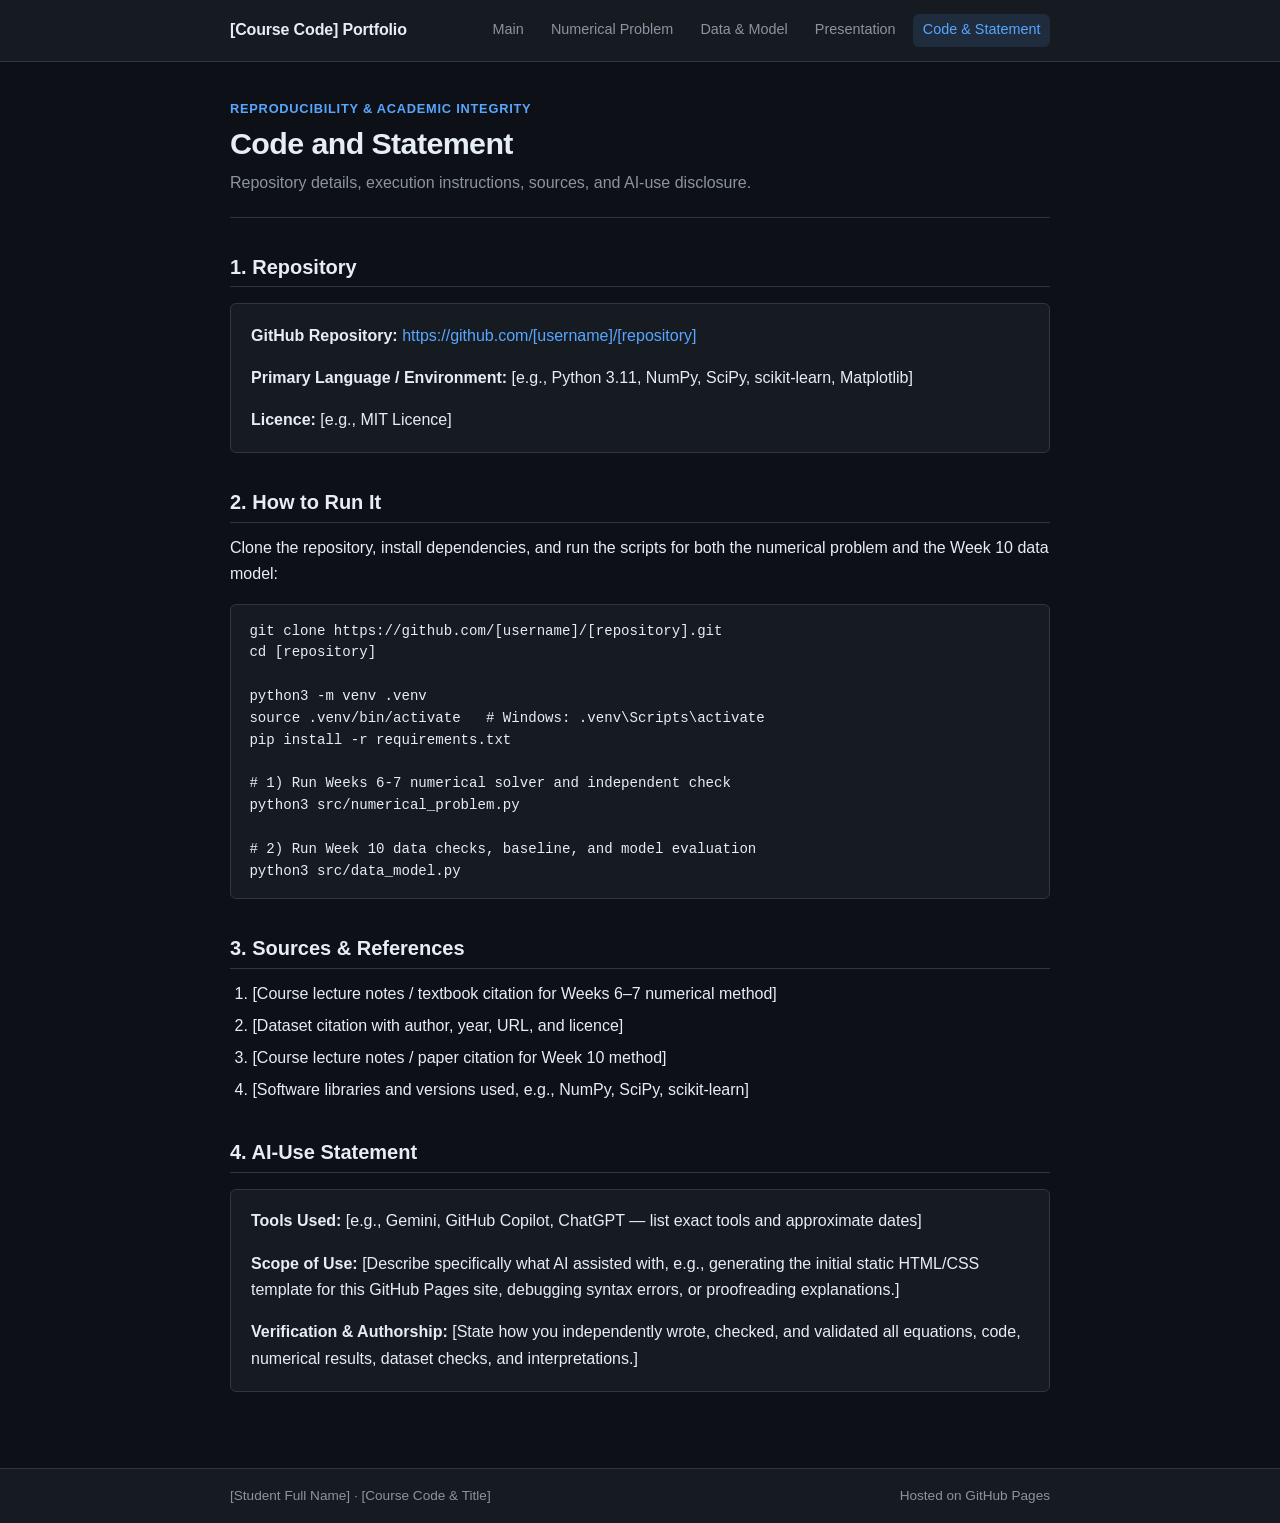
==== code-statement.html @ 6579357d "Reworked site" ====
<!DOCTYPE html>
<html lang="en">
<head>
  <meta charset="UTF-8">
  <meta name="viewport" content="width=device-width, initial-scale=1.0">
  <title>Code and Statement | Course Portfolio</title>
  <link rel="stylesheet" href="assets/css/style.css">
</head>
<body>
  <header class="site-header">
    <div class="header-inner">
      <!-- EDIT: Replace with your course code or short site title -->
      <a class="site-title" href="index.html">[Course Code] Portfolio</a>
      <nav class="site-nav" aria-label="Primary navigation">
        <a href="index.html">Main</a>
        <a href="numerical.html">Numerical Problem</a>
        <a href="data-model.html">Data &amp; Model</a>
        <a href="presentation.html">Presentation</a>
        <a href="code-statement.html" aria-current="page">Code &amp; Statement</a>
      </nav>
    </div>
  </header>

  <main>
    <section class="page-header">
      <p class="page-kicker">Reproducibility &amp; Academic Integrity</p>
      <h1>Code and Statement</h1>
      <p class="page-subtitle">Repository details, execution instructions, sources, and AI-use disclosure.</p>
    </section>

    <section aria-labelledby="repo-heading">
      <h2 id="repo-heading">1. Repository</h2>
      <div class="panel">
        <!-- EDIT: Replace with your actual GitHub repository URL -->
        <p><strong>GitHub Repository:</strong> <a href="https://github.com/[username]/[repository]" target="_blank" rel="noopener">https://github.com/[username]/[repository]</a></p>
        <p><strong>Primary Language / Environment:</strong> [e.g., Python 3.11, NumPy, SciPy, scikit-learn, Matplotlib]</p>
        <p><strong>Licence:</strong> [e.g., MIT Licence]</p>
      </div>
    </section>

    <section aria-labelledby="run-heading">
      <h2 id="run-heading">2. How to Run It</h2>
      <p>Clone the repository, install dependencies, and run the scripts for both the numerical problem and the Week 10 data model:</p>
      <!-- EDIT: Update filenames and commands to match your repository -->
      <pre><code>git clone https://github.com/[username]/[repository].git
cd [repository]

python3 -m venv .venv
source .venv/bin/activate   # Windows: .venv\Scripts\activate
pip install -r requirements.txt

# 1) Run Weeks 6-7 numerical solver and independent check
python3 src/numerical_problem.py

# 2) Run Week 10 data checks, baseline, and model evaluation
python3 src/data_model.py</code></pre>
    </section>

    <section aria-labelledby="sources-heading">
      <h2 id="sources-heading">3. Sources &amp; References</h2>
      <!-- EDIT: List all textbooks, course notes, datasets, papers, and software libraries used -->
      <ol>
        <li>[Course lecture notes / textbook citation for Weeks 6&ndash;7 numerical method]</li>
        <li>[Dataset citation with author, year, URL, and licence]</li>
        <li>[Course lecture notes / paper citation for Week 10 method]</li>
        <li>[Software libraries and versions used, e.g., NumPy, SciPy, scikit-learn]</li>
      </ol>
    </section>

    <section aria-labelledby="ai-heading">
      <h2 id="ai-heading">4. AI-Use Statement</h2>
      <!-- EDIT: Adjust this statement to accurately reflect your actual AI usage for the course -->
      <div class="panel">
        <p><strong>Tools Used:</strong> [e.g., Gemini, GitHub Copilot, ChatGPT — list exact tools and approximate dates]</p>
        <p><strong>Scope of Use:</strong> [Describe specifically what AI assisted with, e.g., generating the initial static HTML/CSS template for this GitHub Pages site, debugging syntax errors, or proofreading explanations.]</p>
        <p><strong>Verification &amp; Authorship:</strong> [State how you independently wrote, checked, and validated all equations, code, numerical results, dataset checks, and interpretations.]</p>
      </div>
    </section>
  </main>

  <footer class="site-footer">
    <div class="footer-inner">
      <!-- EDIT: Replace with your name and term -->
      <span>[Student Full Name] &middot; [Course Code &amp; Title]</span>
      <span>Hosted on GitHub Pages</span>
    </div>
  </footer>
</body>
</html>
---- assets/css/style.css ----
/* ==========================================================================
   Minimal Dark-Mode Stylesheet — University Course Static Site (GitHub Pages)
   Zero frameworks, zero build step, high-contrast WCAG AA+ dark palette.
   ========================================================================== */

:root {
  --bg: #0d1117;
  --surface: #161b22;
  --surface-alt: #1c2128;
  --border: #30363d;
  --text: #e6edf3;
  --text-muted: #8b949e;
  --accent: #58a6ff;
  --accent-hover: #79c0ff;
  --accent-subtle: rgba(88, 166, 255, 0.12);
  --code-bg: #161b22;
  --max-width: 860px;
  --radius: 6px;
  --font-sans: -apple-system, BlinkMacSystemFont, "Segoe UI", Roboto, Helvetica, Arial, sans-serif;
  --font-mono: ui-monospace, SFMono-Regular, Menlo, Monaco, Consolas, "Liberation Mono", monospace;
}

*,
*::before,
*::after {
  box-sizing: border-box;
}

html {
  color-scheme: dark;
  scroll-behavior: smooth;
}

body {
  margin: 0;
  background-color: var(--bg);
  color: var(--text);
  font-family: var(--font-sans);
  font-size: 16px;
  line-height: 1.65;
  min-height: 100vh;
  display: flex;
  flex-direction: column;
}

/* Header & Navigation */
.site-header {
  border-bottom: 1px solid var(--border);
  background-color: var(--surface);
  position: sticky;
  top: 0;
  z-index: 10;
}

.header-inner {
  max-width: var(--max-width);
  margin: 0 auto;
  padding: 0.85rem 1.25rem;
  display: flex;
  flex-wrap: wrap;
  align-items: center;
  justify-content: space-between;
  gap: 0.75rem 1.25rem;
}

.site-title {
  font-weight: 600;
  font-size: 1rem;
  color: var(--text);
  text-decoration: none;
  letter-spacing: -0.01em;
}

.site-title:hover {
  color: var(--accent);
}

.site-nav {
  display: flex;
  flex-wrap: wrap;
  gap: 0.25rem 0.5rem;
}

.site-nav a {
  color: var(--text-muted);
  text-decoration: none;
  font-size: 0.9rem;
  padding: 0.3rem 0.6rem;
  border-radius: var(--radius);
  transition: color 0.15s ease, background-color 0.15s ease;
}

.site-nav a:hover {
  color: var(--text);
  background-color: var(--surface-alt);
}

.site-nav a[aria-current="page"] {
  color: var(--accent);
  background-color: var(--accent-subtle);
  font-weight: 500;
}

/* Main Content */
main {
  flex: 1;
  width: 100%;
  max-width: var(--max-width);
  margin: 0 auto;
  padding: 2.25rem 1.25rem 3.5rem;
}

.page-header {
  margin-bottom: 2rem;
  padding-bottom: 1.25rem;
  border-bottom: 1px solid var(--border);
}

.page-kicker {
  margin: 0 0 0.35rem;
  font-size: 0.8rem;
  text-transform: uppercase;
  letter-spacing: 0.06em;
  color: var(--accent);
  font-weight: 600;
}

h1 {
  margin: 0 0 0.5rem;
  font-size: 1.9rem;
  line-height: 1.25;
  letter-spacing: -0.02em;
}

.page-subtitle {
  margin: 0;
  color: var(--text-muted);
  font-size: 1rem;
}

h2 {
  margin: 2.25rem 0 0.75rem;
  font-size: 1.25rem;
  line-height: 1.35;
  padding-bottom: 0.35rem;
  border-bottom: 1px solid var(--border);
}

h3 {
  margin: 1.5rem 0 0.5rem;
  font-size: 1.05rem;
  color: var(--text);
}

p {
  margin: 0 0 1rem;
}

a {
  color: var(--accent);
  text-decoration: none;
}

a:hover {
  color: var(--accent-hover);
  text-decoration: underline;
}

ul,
ol {
  margin: 0 0 1rem;
  padding-left: 1.4rem;
}

li {
  margin-bottom: 0.35rem;
}

/* Info Grid / Definition List */
.info-grid {
  display: grid;
  grid-template-columns: repeat(auto-fit, minmax(220px, 1fr));
  gap: 0.85rem 1.25rem;
  background-color: var(--surface);
  border: 1px solid var(--border);
  border-radius: var(--radius);
  padding: 1.25rem;
  margin: 1rem 0 1.5rem;
}

.info-item {
  display: flex;
  flex-direction: column;
  gap: 0.15rem;
}

.info-label {
  font-size: 0.78rem;
  text-transform: uppercase;
  letter-spacing: 0.05em;
  color: var(--text-muted);
}

.info-value {
  font-size: 0.96rem;
  color: var(--text);
  font-weight: 500;
}

/* Navigation Cards (Landing Page) */
.card-grid {
  display: grid;
  grid-template-columns: repeat(auto-fit, minmax(260px, 1fr));
  gap: 1rem;
  margin-top: 1rem;
}

.nav-card {
  display: block;
  background-color: var(--surface);
  border: 1px solid var(--border);
  border-radius: var(--radius);
  padding: 1.15rem 1.25rem;
  text-decoration: none;
  color: var(--text);
  transition: border-color 0.15s ease, background-color 0.15s ease;
}

.nav-card:hover {
  border-color: var(--accent);
  background-color: var(--surface-alt);
  text-decoration: none;
}

.nav-card-num {
  font-family: var(--font-mono);
  font-size: 0.78rem;
  color: var(--accent);
  margin-bottom: 0.35rem;
  display: block;
}

.nav-card h3 {
  margin: 0 0 0.4rem;
  font-size: 1.05rem;
  color: var(--text);
}

.nav-card p {
  margin: 0;
  font-size: 0.9rem;
  color: var(--text-muted);
  line-height: 1.5;
}

/* Content Panels & Callouts */
.panel {
  background-color: var(--surface);
  border: 1px solid var(--border);
  border-radius: var(--radius);
  padding: 1.15rem 1.25rem;
  margin: 1rem 0 1.25rem;
}

.panel > :last-child {
  margin-bottom: 0;
}

.placeholder {
  color: var(--text-muted);
  font-style: italic;
}

/* Code & Equation Blocks */
code {
  font-family: var(--font-mono);
  font-size: 0.88em;
  background-color: var(--surface-alt);
  border: 1px solid var(--border);
  border-radius: 4px;
  padding: 0.12em 0.35em;
}

pre {
  background-color: var(--code-bg);
  border: 1px solid var(--border);
  border-radius: var(--radius);
  padding: 1rem 1.15rem;
  overflow-x: auto;
  margin: 0.75rem 0 1.25rem;
  font-family: var(--font-mono);
  font-size: 0.88rem;
  line-height: 1.55;
}

pre code {
  background: none;
  border: none;
  padding: 0;
  font-size: inherit;
}

.equation-box {
  background-color: var(--surface);
  border-left: 3px solid var(--accent);
  border-top: 1px solid var(--border);
  border-right: 1px solid var(--border);
  border-bottom: 1px solid var(--border);
  border-radius: 0 var(--radius) var(--radius) 0;
  padding: 1rem 1.25rem;
  margin: 1rem 0 1.25rem;
  font-family: var(--font-mono);
  font-size: 0.95rem;
  overflow-x: auto;
}

/* Tables */
.table-wrap {
  overflow-x: auto;
  margin: 1rem 0 1.25rem;
}

table {
  width: 100%;
  border-collapse: collapse;
  font-size: 0.92rem;
  background-color: var(--surface);
  border: 1px solid var(--border);
}

th,
td {
  padding: 0.65rem 0.85rem;
  text-align: left;
  border-bottom: 1px solid var(--border);
  vertical-align: top;
}

th {
  background-color: var(--surface-alt);
  color: var(--text);
  font-weight: 600;
  font-size: 0.85rem;
}

td.num,
th.num {
  text-align: right;
  font-family: var(--font-mono);
}

tr:last-child td {
  border-bottom: none;
}

/* Figures & Slide Embeds */
figure {
  margin: 1.25rem 0;
  background-color: var(--surface);
  border: 1px solid var(--border);
  border-radius: var(--radius);
  padding: 1rem;
}

figure img {
  display: block;
  max-width: 100%;
  height: auto;
  margin: 0 auto;
  border-radius: 4px;
}

figcaption {
  margin-top: 0.65rem;
  font-size: 0.86rem;
  color: var(--text-muted);
  text-align: center;
}

.figure-placeholder {
  border: 1px dashed var(--border);
  border-radius: 4px;
  padding: 2.25rem 1rem;
  text-align: center;
  color: var(--text-muted);
  font-size: 0.9rem;
}

.slide-frame {
  width: 100%;
  height: 460px;
  border: 1px solid var(--border);
  border-radius: var(--radius);
  background-color: var(--bg);
  display: block;
  margin-top: 0.85rem;
}

.btn-link {
  display: inline-block;
  padding: 0.45rem 0.9rem;
  border: 1px solid var(--border);
  border-radius: var(--radius);
  background-color: var(--surface-alt);
  color: var(--accent);
  font-size: 0.9rem;
  font-weight: 500;
  text-decoration: none;
  margin-right: 0.5rem;
  margin-top: 0.25rem;
}

.btn-link:hover {
  border-color: var(--accent);
  text-decoration: none;
  color: var(--accent-hover);
}

/* Footer */
.site-footer {
  border-top: 1px solid var(--border);
  background-color: var(--surface);
  color: var(--text-muted);
  font-size: 0.85rem;
}

.footer-inner {
  max-width: var(--max-width);
  margin: 0 auto;
  padding: 1rem 1.25rem;
  display: flex;
  flex-wrap: wrap;
  justify-content: space-between;
  gap: 0.5rem 1rem;
}

@media (max-width: 600px) {
  h1 {
    font-size: 1.55rem;
  }

  .slide-frame {
    height: 320px;
  }
}
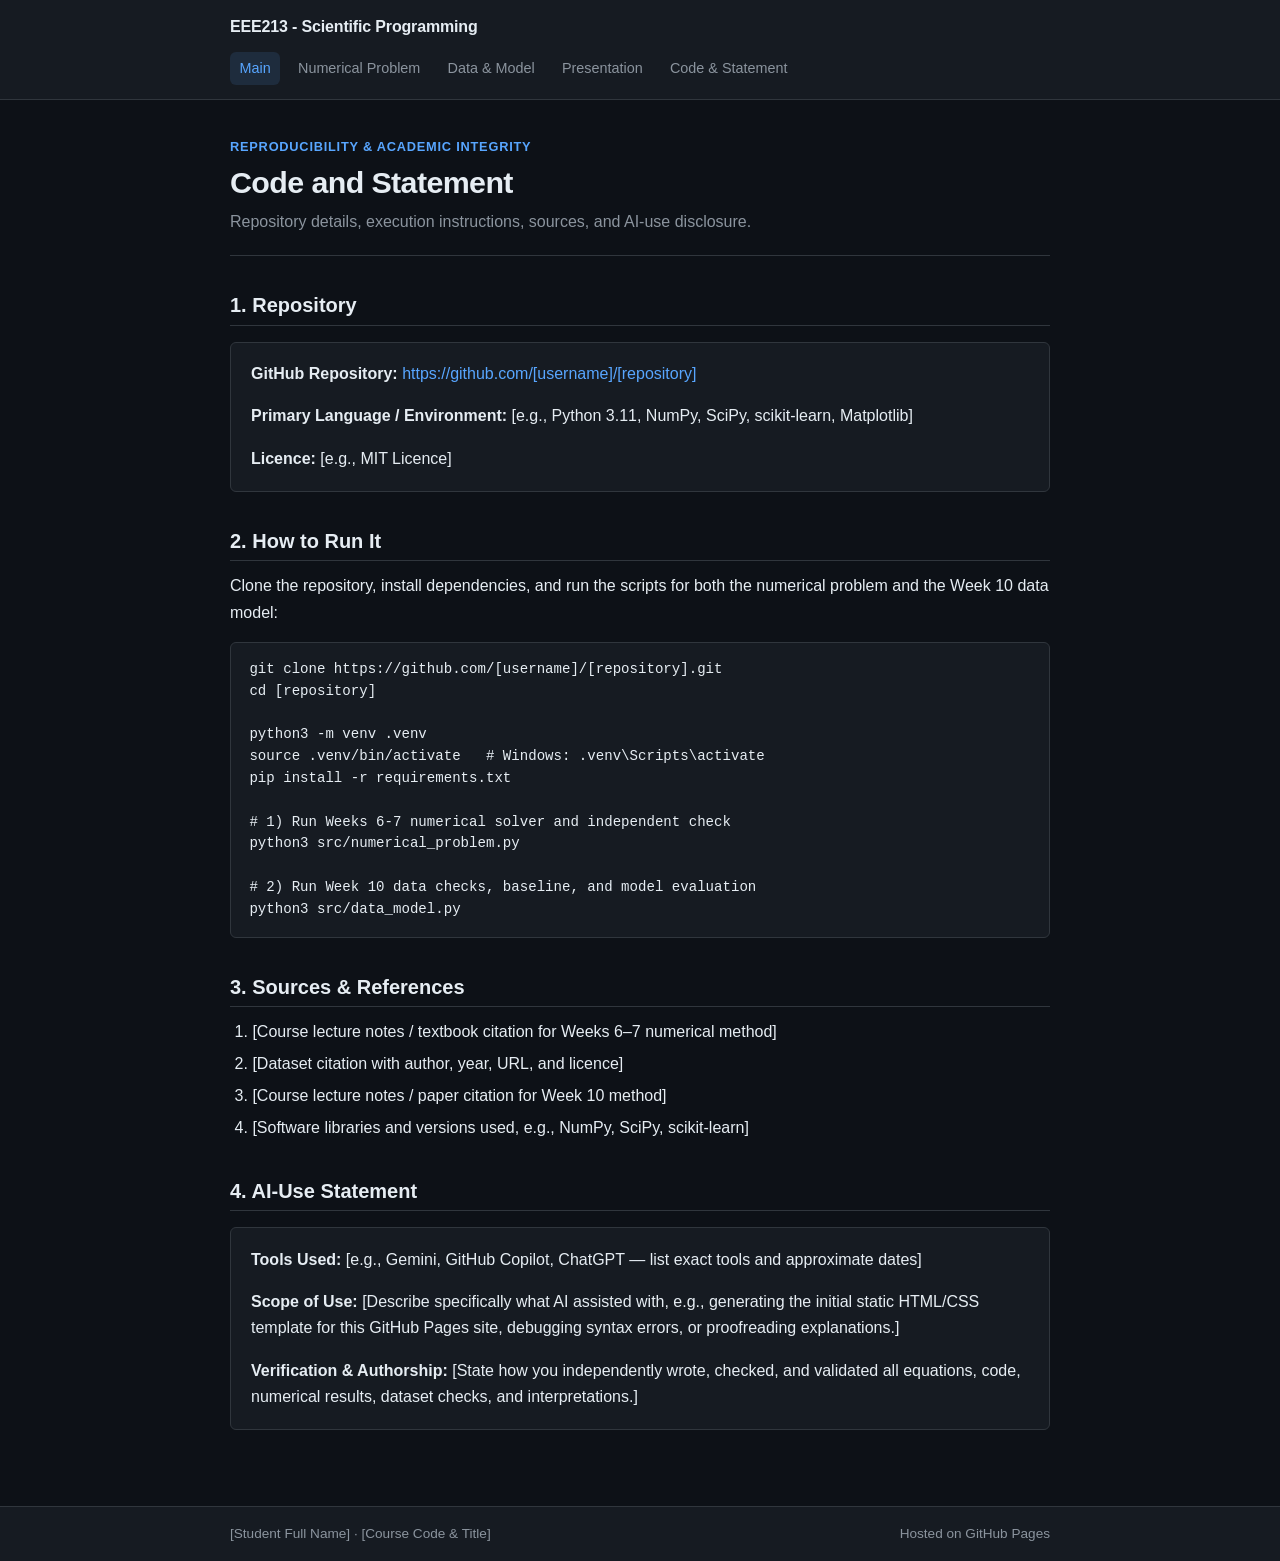
==== commit 2e6500a1: "Updated site" ====
--- a/code-statement.html
+++ b/code-statement.html
@@ -10,13 +10,13 @@
   <header class="site-header">
     <div class="header-inner">
       <!-- EDIT: Replace with your course code or short site title -->
-      <a class="site-title" href="index.html">[Course Code] Portfolio</a>
+      <a class="site-title" href="index.html">EEE213 - Scientific Programming</a>
       <nav class="site-nav" aria-label="Primary navigation">
-        <a href="index.html">Main</a>
+        <a href="index.html" aria-current="page">Main</a>
         <a href="numerical.html">Numerical Problem</a>
         <a href="data-model.html">Data &amp; Model</a>
         <a href="presentation.html">Presentation</a>
-        <a href="code-statement.html" aria-current="page">Code &amp; Statement</a>
+        <a href="code-statement.html">Code &amp; Statement</a>
       </nav>
     </div>
   </header>
